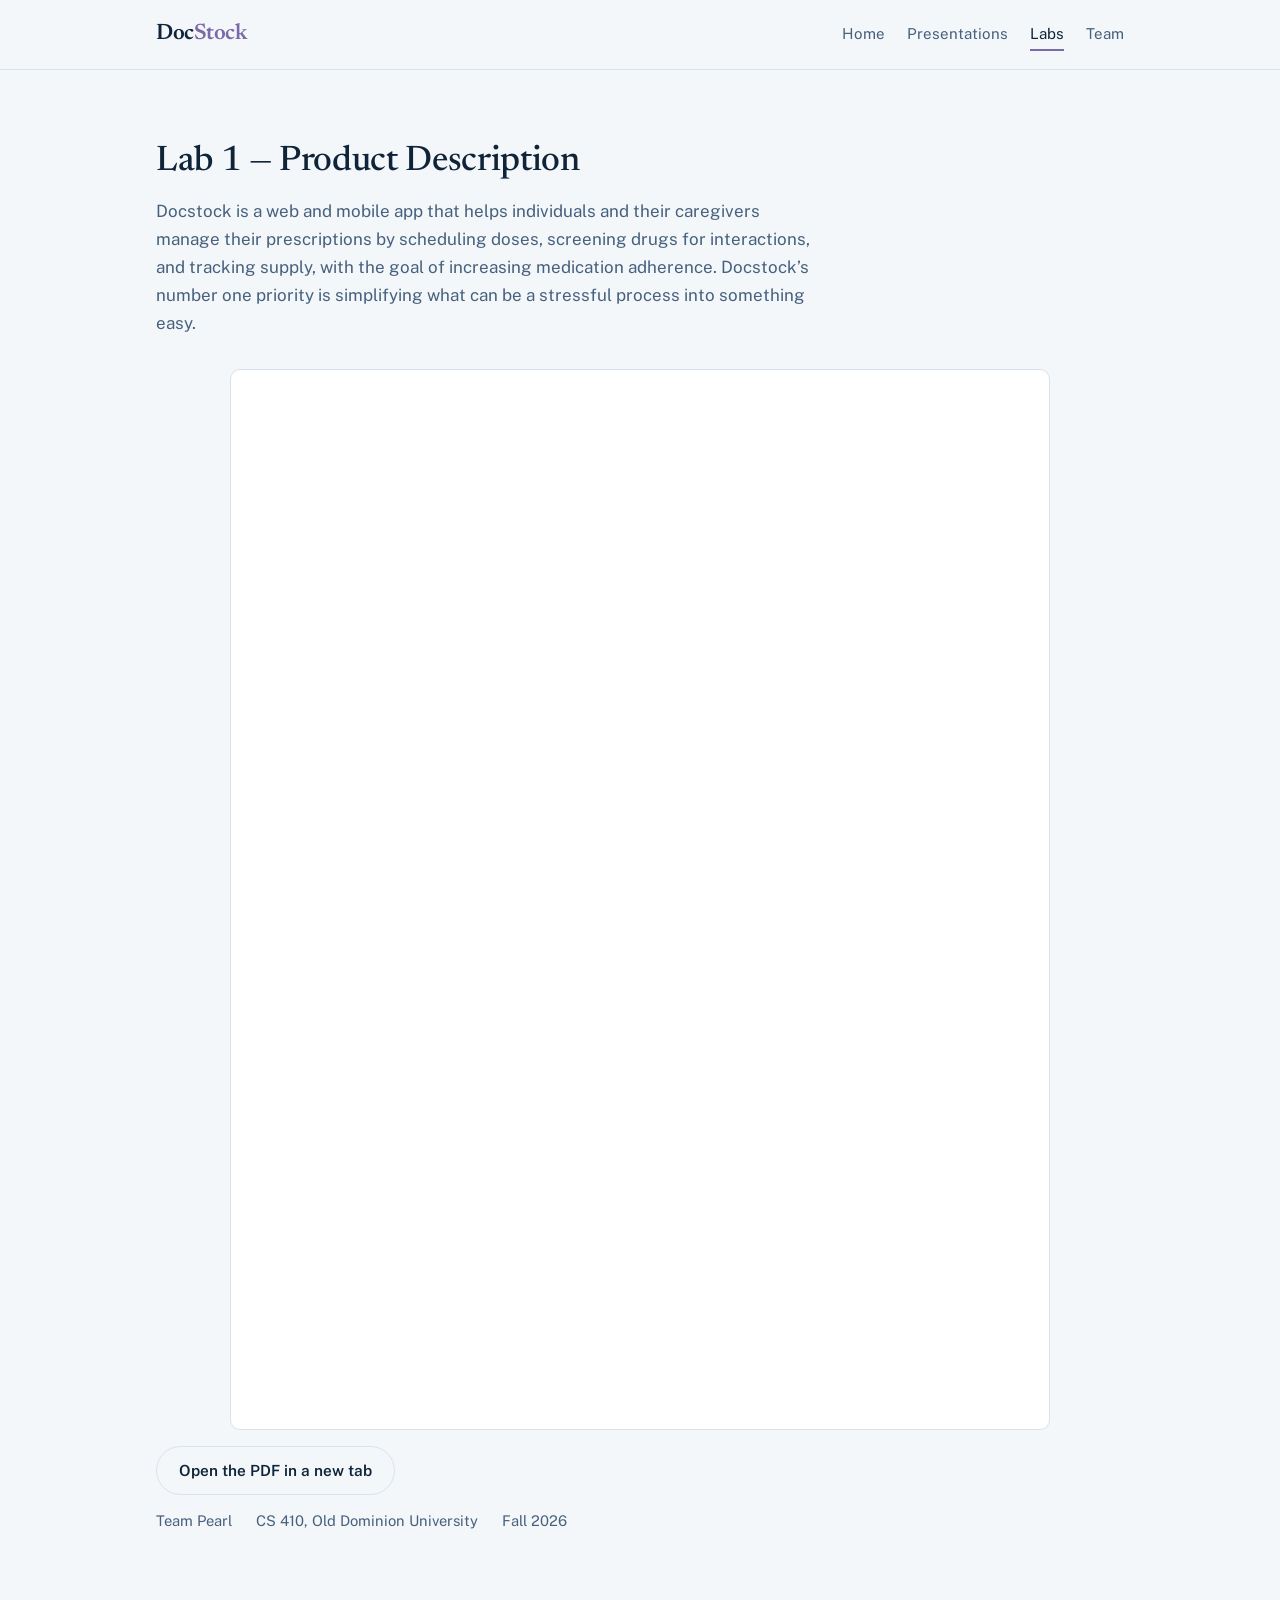
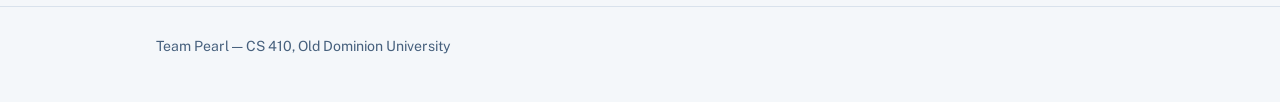
==== labs.html @ 68c974a6 "Implemented Lab 1 in to the website" ====
<!DOCTYPE html>
<html lang="en">
<head>
<meta charset="utf-8">
<meta name="viewport" content="width=device-width, initial-scale=1">
<title>Labs — DocStock, Team Pearl</title>
<meta name="description" content="Team Pearl's lab deliverables for DocStock, CS 410 at Old Dominion University.">
<link rel="preconnect" href="https://fonts.googleapis.com">
<link rel="preconnect" href="https://fonts.gstatic.com" crossorigin>
<link href="https://fonts.googleapis.com/css2?family=Newsreader:ital,opsz,wght@0,6..72,400;0,6..72,500;0,6..72,600;1,6..72,400&family=Public+Sans:wght@400;500;600&display=swap" rel="stylesheet">
<link rel="stylesheet" href="assets/styles.css">
</head>
<body>

<header class="masthead">
  <div class="wrap">
    <a class="wordmark" href="index.html">Doc<span>Stock</span></a>
    <nav aria-label="Main">
      <a href="index.html">Home</a>
      <a href="presentations.html">Presentations</a>
      <a href="labs.html" aria-current="page">Labs</a>
      <a href="team.html">Team</a>
    </nav>
  </div>
</header>

<main>
  <section class="band" style="border-top:0">
    <div class="wrap">
      <div class="section-head">
        <h2>Lab 1 &mdash; Product Description</h2>
        <p>Docstock is a web and mobile app that helps individuals and their caregivers manage
their prescriptions by scheduling doses, screening drugs for interactions, and tracking
supply, with the goal of increasing medication adherence. Docstock’s number one priority
is simplifying what can be a stressful process into something easy.</p>
      </div>

      <div class="deck-frame deck-frame--doc">
        <iframe src="Labs/CS410%20Lab%201.pdf"
                title="Lab 1 — DocStock Product Description"
                allowfullscreen
                loading="lazy"></iframe>
      </div>

      <p class="deck-fallback">
        <a class="button button--quiet" href="Labs/CS410%20Lab%201.pdf" target="_blank" rel="noopener">Open the PDF in a new tab</a>
      </p>

      <div class="deck-meta">
        <span>Team Pearl</span>
        <span>CS 410, Old Dominion University</span>
        <span>Fall 2026</span>
      </div>
    </div>
  </section>
</main>

<footer class="site-foot">
  <div class="wrap">
    <p>Team Pearl — CS 410, Old Dominion University</p>
  </div>
</footer>

</body>
</html>
---- assets/styles.css ----
/* DocStock — Team Pearl
   Palette: deep slate blue ink, cool pearl paper, nacre luster accents. */

:root {
  --ink: #0f2439;
  --ink-soft: #46607d;
  --pearl: #f4f7fa;
  --shell: #ffffff;
  --line: #d9e2ec;
  --luster: #7b6aa8;
  --luster-rose: #d99ab0;
  --luster-aqua: #8fc8c6;
  --focus: #1f6feb;

  --serif: "Newsreader", Georgia, "Times New Roman", serif;
  --sans: "Public Sans", -apple-system, BlinkMacSystemFont, "Segoe UI", Roboto, sans-serif;

  --measure: 66ch;
  --gutter: clamp(20px, 5vw, 56px);
}

* { box-sizing: border-box; }

html { -webkit-text-size-adjust: 100%; }

body {
  margin: 0;
  background: var(--pearl);
  color: var(--ink);
  font-family: var(--sans);
  font-size: 17px;
  line-height: 1.65;
  font-weight: 400;
}

img { max-width: 100%; display: block; }

a { color: var(--ink); text-decoration-color: var(--luster); text-underline-offset: 3px; }
a:hover { text-decoration-color: var(--ink); }

:focus-visible {
  outline: 2px solid var(--focus);
  outline-offset: 3px;
  border-radius: 2px;
}

h1, h2, h3 {
  font-family: var(--serif);
  font-weight: 500;
  line-height: 1.15;
  letter-spacing: -0.01em;
  margin: 0 0 0.4em;
}

h1 { font-size: clamp(2.6rem, 7vw, 4.2rem); }
h2 { font-size: clamp(1.6rem, 3.4vw, 2.2rem); }
h3 { font-size: 1.12rem; font-family: var(--sans); font-weight: 600; letter-spacing: 0; }

p { margin: 0 0 1em; max-width: var(--measure); }

.wrap {
  width: 100%;
  max-width: 1080px;
  margin: 0 auto;
  padding-left: var(--gutter);
  padding-right: var(--gutter);
}

/* ---------- Masthead ---------- */

.masthead {
  border-bottom: 1px solid var(--line);
  background: rgba(244, 247, 250, 0.92);
  backdrop-filter: blur(8px);
  position: sticky;
  top: 0;
  z-index: 10;
}

.masthead .wrap {
  display: flex;
  flex-wrap: wrap;
  align-items: baseline;
  gap: 8px 28px;
  padding-top: 16px;
  padding-bottom: 16px;
}

.wordmark {
  font-family: var(--serif);
  font-size: 1.4rem;
  font-weight: 600;
  text-decoration: none;
  letter-spacing: -0.02em;
}

.wordmark span { color: var(--luster); }

.masthead nav {
  margin-left: auto;
  display: flex;
  gap: 22px;
}

.masthead nav a {
  text-decoration: none;
  font-size: 0.94rem;
  color: var(--ink-soft);
  padding-bottom: 2px;
  border-bottom: 2px solid transparent;
}

.masthead nav a:hover { color: var(--ink); }

.masthead nav a[aria-current="page"] {
  color: var(--ink);
  border-bottom-color: var(--luster);
}

/* ---------- Hero ---------- */

.hero { padding: clamp(48px, 9vw, 104px) 0 clamp(40px, 7vw, 72px); }

.hero .wrap {
  display: grid;
  grid-template-columns: minmax(0, 1.35fr) minmax(0, 1fr);
  gap: clamp(28px, 5vw, 64px);
  align-items: center;
}

.kicker {
  font-size: 0.9rem;
  color: var(--ink-soft);
  margin-bottom: 18px;
}

.tagline {
  font-family: var(--serif);
  font-size: clamp(1.15rem, 2.4vw, 1.45rem);
  font-style: italic;
  color: var(--luster);
  margin: -0.1em 0 1.1em;
  max-width: 24ch;
}

.lede { font-size: 1.08rem; color: var(--ink-soft); }

/* the pearl — the one deliberate flourish */
.pearl {
  aspect-ratio: 1;
  width: 100%;
  max-width: 300px;
  margin-inline: auto;
  border-radius: 50%;
  background:
    radial-gradient(circle at 32% 28%, #ffffff 0%, rgba(255,255,255,0) 46%),
    conic-gradient(from 210deg,
      var(--luster-rose) 0deg,
      #f0e6f2 70deg,
      var(--luster-aqua) 150deg,
      #e8eef7 225deg,
      var(--luster) 300deg,
      var(--luster-rose) 360deg);
  box-shadow: inset 0 -14px 34px rgba(15, 36, 57, 0.16);
  animation: turn 44s linear infinite;
}

@keyframes turn { to { transform: rotate(360deg); } }

@media (prefers-reduced-motion: reduce) {
  .pearl { animation: none; }
}

/* ---------- Sections ---------- */

.band { padding: clamp(40px, 6vw, 72px) 0; border-top: 1px solid var(--line); }
.band--shell { background: var(--shell); }

.section-head { max-width: var(--measure); margin-bottom: 32px; }
.section-head p { color: var(--ink-soft); margin-bottom: 0; }

.grid {
  display: grid;
  grid-template-columns: repeat(auto-fit, minmax(240px, 1fr));
  gap: 28px 36px;
}

.feature h3 { margin-bottom: 6px; }
.feature p { color: var(--ink-soft); font-size: 0.97rem; margin-bottom: 0; }

.rule-list {
  list-style: none;
  padding: 0;
  margin: 0;
  columns: 2;
  column-gap: 36px;
  max-width: 760px;
}

.rule-list li {
  break-inside: avoid;
  padding: 9px 0 9px 20px;
  border-bottom: 1px solid var(--line);
  color: var(--ink-soft);
  font-size: 0.97rem;
  position: relative;
}

.rule-list li::before {
  content: "";
  position: absolute;
  left: 0;
  top: 19px;
  width: 9px;
  height: 3px;
  border-radius: 2px;
  background: var(--luster-rose);
}

@media (max-width: 620px) { .rule-list { columns: 1; } }

.next-links {
  display: flex;
  flex-wrap: wrap;
  gap: 14px;
  margin-top: 8px;
}

.button {
  display: inline-block;
  text-decoration: none;
  font-size: 0.96rem;
  font-weight: 600;
  padding: 11px 22px;
  border-radius: 999px;
  border: 1px solid var(--ink);
  background: var(--ink);
  color: var(--pearl);
}

.button:hover { background: #1b3b5c; border-color: #1b3b5c; }

.button--quiet {
  background: transparent;
  color: var(--ink);
  border-color: var(--line);
}

.button--quiet:hover { background: var(--shell); border-color: var(--ink); }

/* ---------- Presentation ---------- */

.deck-frame {
  position: relative;
  width: 100%;
  aspect-ratio: 16 / 9;
  border: 1px solid var(--line);
  border-radius: 10px;
  overflow: hidden;
  background: var(--shell);
}

.deck-frame iframe {
  position: absolute;
  inset: 0;
  width: 100%;
  height: 100%;
  border: 0;
}

/* Lab writeups are portrait letter pages, not 16:9 slides. */
.deck-frame--doc {
  aspect-ratio: 8.5 / 11;
  max-width: 820px;
  margin-left: auto;
  margin-right: auto;
}

@media (max-width: 620px) {
  .deck-frame--doc { aspect-ratio: 3 / 4; }
}

.deck-fallback {
  margin-top: 16px;
  margin-bottom: 0;
}

.deck-meta {
  display: flex;
  flex-wrap: wrap;
  gap: 6px 24px;
  margin-top: 14px;
  font-size: 0.92rem;
  color: var(--ink-soft);
}

.deck-empty {
  border: 1px dashed var(--luster);
  border-radius: 10px;
  background: var(--shell);
  padding: 32px;
}

.deck-empty code {
  font-size: 0.88rem;
  background: var(--pearl);
  padding: 2px 6px;
  border-radius: 4px;
}

.source {
  margin-top: 16px;
  margin-bottom: 0;
  font-size: 0.88rem;
  color: var(--ink-soft);
}

/* ---------- Team ---------- */

.roster {
  display: grid;
  grid-template-columns: repeat(auto-fit, minmax(230px, 1fr));
  gap: 40px 32px;
}

.member figure { margin: 0 0 16px; }

.portrait {
  aspect-ratio: 4 / 5;
  width: 100%;
  border-radius: 120px 120px 12px 12px;
  overflow: hidden;
  background: linear-gradient(155deg, #e9edf4, #dfe6f0);
  border: 1px solid var(--line);
}

.portrait img {
  width: 100%;
  height: 100%;
  object-fit: cover;
}

.portrait--initials {
  display: grid;
  place-items: center;
  background: conic-gradient(from 200deg, #f2e7ef, #e4edf3, #ece7f4, #f2e7ef);
  font-family: var(--serif);
  font-size: 2.4rem;
  color: var(--luster);
}

.member h3 { margin-bottom: 2px; font-size: 1.05rem; }

.member .role {
  font-size: 0.86rem;
  color: var(--luster);
  margin-bottom: 10px;
}

.member p { font-size: 0.95rem; color: var(--ink-soft); margin-bottom: 0; }

/* ---------- Footer ---------- */

.site-foot {
  border-top: 1px solid var(--line);
  padding: 28px 0 44px;
  font-size: 0.88rem;
  color: var(--ink-soft);
}

.site-foot p { margin: 0; max-width: none; }

/* ---------- Small screens ---------- */

@media (max-width: 780px) {
  .hero .wrap { grid-template-columns: 1fr; }
  .pearl { max-width: 190px; grid-row: 1; }
  .masthead nav { width: 100%; margin-left: 0; gap: 18px; }
}
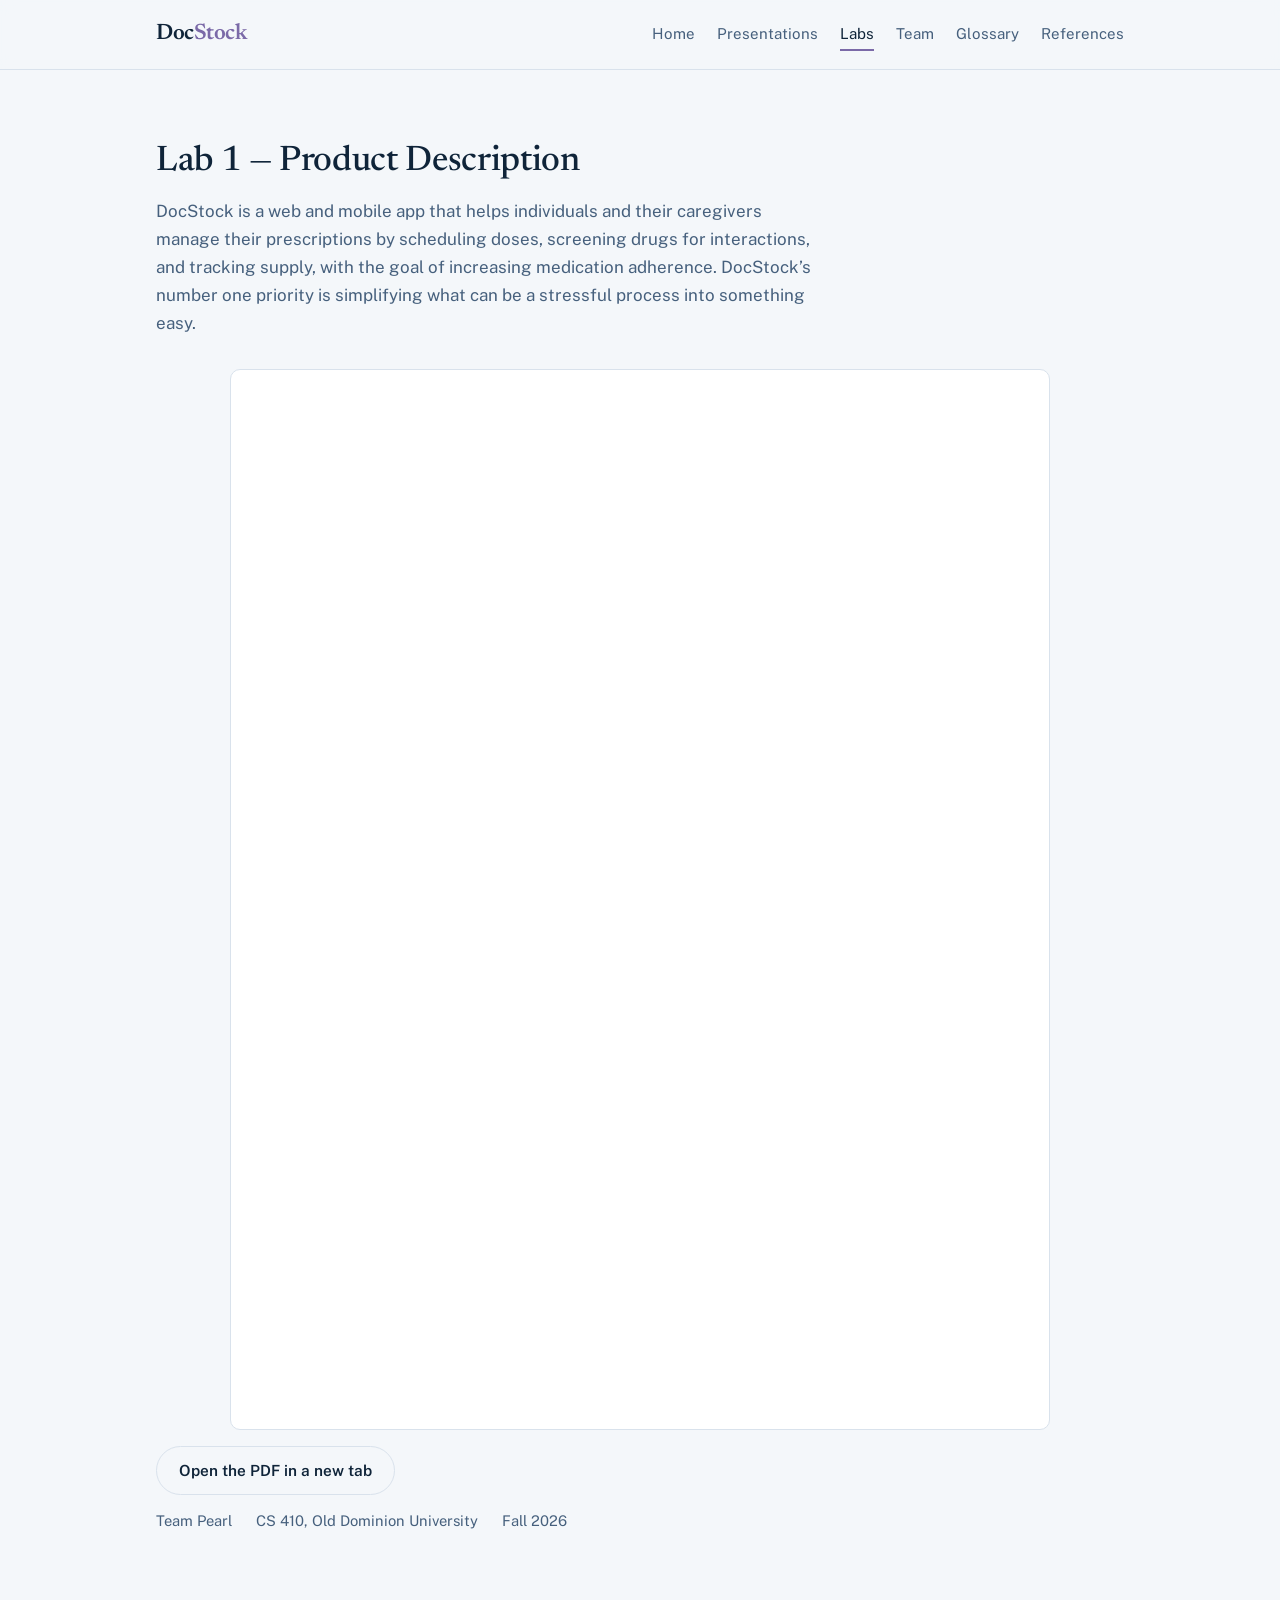
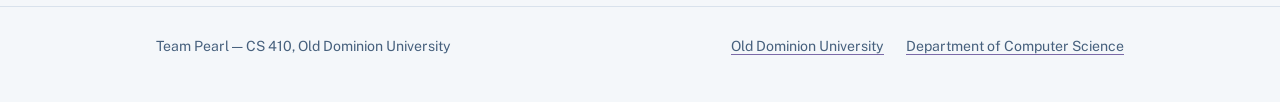
==== commit 5382ad42: "Updated website for feasibility deliverable: added home page sections, final and design presentation" ====
--- a/labs.html
+++ b/labs.html
@@ -20,6 +20,8 @@
       <a href="presentations.html">Presentations</a>
       <a href="labs.html" aria-current="page">Labs</a>
       <a href="team.html">Team</a>
+      <a href="glossary.html">Glossary</a>
+      <a href="references.html">References</a>
     </nav>
   </div>
 </header>
@@ -29,10 +31,10 @@
     <div class="wrap">
       <div class="section-head">
         <h2>Lab 1 &mdash; Product Description</h2>
-        <p>Docstock is a web and mobile app that helps individuals and their caregivers manage
-their prescriptions by scheduling doses, screening drugs for interactions, and tracking
-supply, with the goal of increasing medication adherence. Docstock’s number one priority
-is simplifying what can be a stressful process into something easy.</p>
+        <p>DocStock is a web and mobile app that helps individuals and their caregivers manage
+          their prescriptions by scheduling doses, screening drugs for interactions, and tracking
+          supply, with the goal of increasing medication adherence. DocStock’s number one priority
+          is simplifying what can be a stressful process into something easy.</p>
       </div>
 
       <div class="deck-frame deck-frame--doc">
@@ -58,6 +60,10 @@
 <footer class="site-foot">
   <div class="wrap">
     <p>Team Pearl — CS 410, Old Dominion University</p>
+    <p class="foot-links">
+      <a href="https://www.odu.edu/">Old Dominion University</a>
+      <a href="https://www.odu.edu/computer-science">Department of Computer Science</a>
+    </p>
   </div>
 </footer>
 
--- a/assets/styles.css
+++ b/assets/styles.css
@@ -99,7 +99,8 @@
 .masthead nav {
   margin-left: auto;
   display: flex;
-  gap: 22px;
+  flex-wrap: wrap;
+  gap: 6px 22px;
 }
 
 .masthead nav a {
@@ -359,6 +360,51 @@
 
 .member p { font-size: 0.95rem; color: var(--ink-soft); margin-bottom: 0; }
 
+/* ---------- Glossary ---------- */
+
+.glossary { margin: 0; max-width: 880px; }
+
+.glossary div {
+  display: grid;
+  grid-template-columns: minmax(0, 15rem) minmax(0, 1fr);
+  gap: 4px 32px;
+  padding: 16px 0;
+  border-bottom: 1px solid var(--line);
+}
+
+.glossary div:first-child { border-top: 1px solid var(--line); }
+
+.glossary dt { font-weight: 600; }
+
+.glossary dd { margin: 0; color: var(--ink-soft); max-width: var(--measure); }
+
+@media (max-width: 620px) { .glossary div { grid-template-columns: 1fr; } }
+
+/* ---------- References ---------- */
+
+.ref-list {
+  list-style: none;
+  padding: 0;
+  margin: 0;
+  max-width: 880px;
+}
+
+.ref-list li {
+  display: grid;
+  grid-template-columns: 2.6rem minmax(0, 1fr);
+  padding: 14px 0;
+  border-bottom: 1px solid var(--line);
+  color: var(--ink-soft);
+  font-size: 0.97rem;
+  overflow-wrap: anywhere;
+}
+
+.ref-list li:first-child { border-top: 1px solid var(--line); }
+
+.ref-list .ref-num { color: var(--ink); font-weight: 600; }
+
+.ref-list li:target { background: var(--shell); }
+
 /* ---------- Footer ---------- */
 
 .site-foot {
@@ -368,12 +414,24 @@
   color: var(--ink-soft);
 }
 
+.site-foot .wrap {
+  display: flex;
+  flex-wrap: wrap;
+  justify-content: space-between;
+  gap: 8px 28px;
+}
+
 .site-foot p { margin: 0; max-width: none; }
+
+.foot-links { display: flex; flex-wrap: wrap; gap: 6px 22px; }
+
+.foot-links a { color: var(--ink-soft); }
+.foot-links a:hover { color: var(--ink); }
 
 /* ---------- Small screens ---------- */
 
 @media (max-width: 780px) {
   .hero .wrap { grid-template-columns: 1fr; }
   .pearl { max-width: 190px; grid-row: 1; }
-  .masthead nav { width: 100%; margin-left: 0; gap: 18px; }
-}
+  .masthead nav { width: 100%; margin-left: 0; gap: 6px 18px; }
+}
